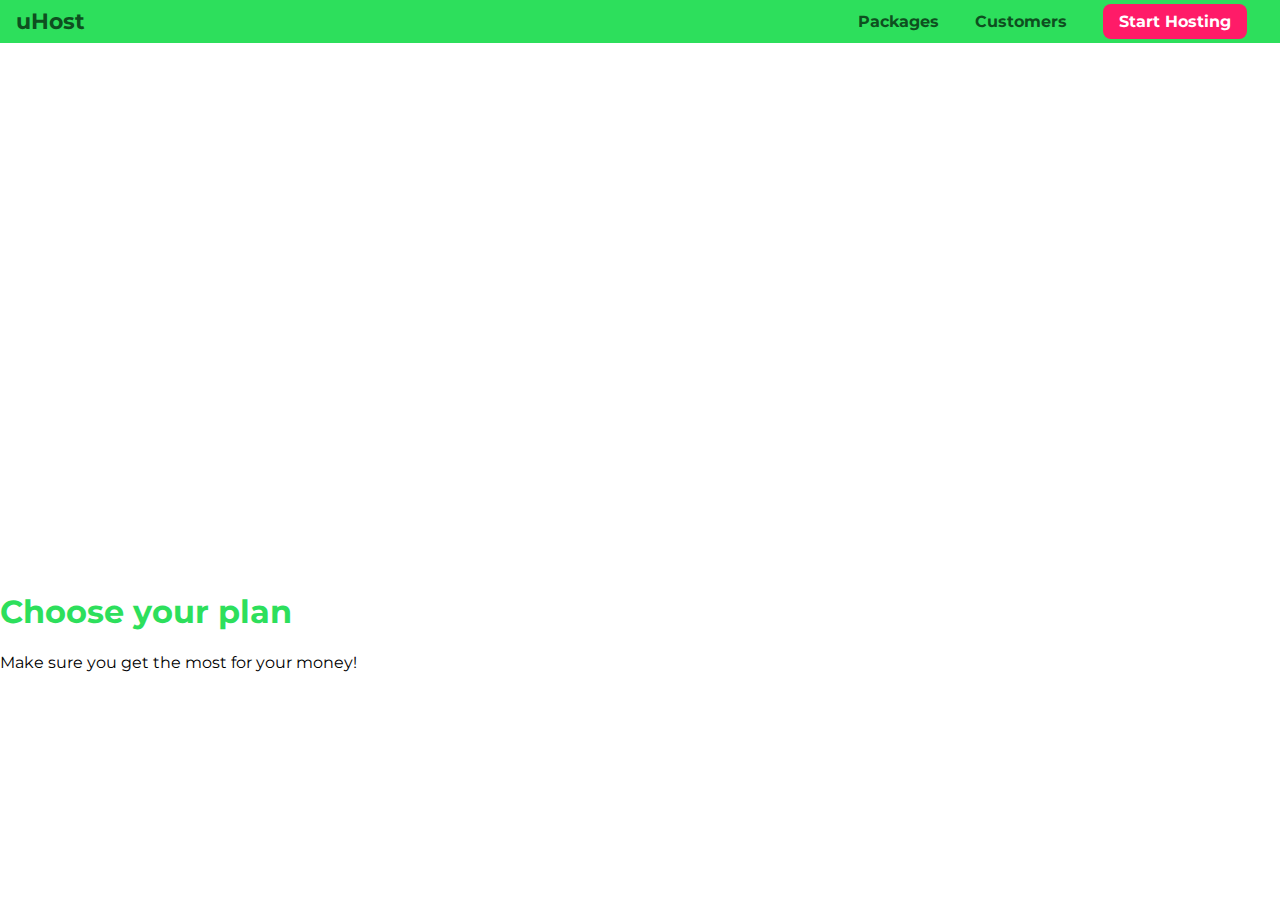
==== index.html @ 15052786 "Add additional nav styling" ====
<!DOCTYPE html>
<html lang="en">
  <head>
    <meta charset="UTF-8" />
    <meta http-equiv="X-UA-Compatible" content="ie=edge" />
    <title>uHost</title>
    <link rel="shortcut icon" href="favicon.png" />
    <link
      rel="stylesheet"
      href="https://fonts.googleapis.com/css?family=Anton"
    />
    <link
      rel="stylesheet"
      href="https://fonts.googleapis.com/css?family=Montserrat:400,700"
    />
    <link rel="stylesheet" href="main.css" />
  </head>
  
  <body>
    <header class="main-header">
      <div>
        <a class="main-header__brand" href="index.html">uHost</a>
      </div>
      <nav class="main-nav">
        <ul class="main-nav__items">
          <li class="main-nav__item">
            <a href="packages/index.html">Packages</a>
          </li>
          <li class="main-nav__item">
            <a href="customers/index.html">Customers</a>
          </li>
          <li class="main-nav__item main-nav__item--cta">
            <a href="start-hosting/index.html">Start Hosting</a>
          </li>
        </ul>
      </nav>
    </header>
    <main>
      <section id="product-overview">
        <h1>Get the freedom you deserve.</h1>
      </section>
      <section id="plans">
        <h1 class="section-title">Choose your plan</h1>
        <p>Make sure you get the most for your money!</p>
      </section>
    </main>
  </body>
</html>
---- main.css ----
* {
  box-sizing: border-box;
}

body {
  font-family: 'Montserrat', sans-serif;
  margin: 0;
  
}

#product-overview {
  background: url("freedom.jpg");
  height: 528px;
}

.section-title {
  color: #2ddf5c;
}

#product-overview h1 {
  color: white;
  font-family: 'Anton', sans-serif;
  margin: 0px;
}

.main-header {
  background-color: #2ddf5c;
  padding: 8px 16px;
}

.main-header > div {
  display: inline-block;
  vertical-align: middle;
}

.main-header__brand {
  color: #0e4f1f;
  text-decoration: none;
  font-weight: bold;
  font-size: 22px;
}

.main-nav {
  display: inline-block;
  text-align: right;
  width: calc(100% - 74px);
  vertical-align: middle;
}

.main-nav__items {
  margin: 0;
  padding: 0;
  list-style: none;
  color: #0e4f1f;
}

.main-nav__item {
  display: inline-block;
  margin: 0 16px;
}

.main-nav__item a {
  text-decoration: none;
  color: #0e4f1f;
  font-weight: bold;
  padding: 3px 0;
}

.main-nav__item a:hover,
.main-nav__item a:active {
  color: white;
  border-bottom: 5px solid white;
  
}

.main-nav__item--cta a {
  color: white;
  background: #ff1b68;
  padding: 8px 16px;
  border-radius: 8px;
}

.main-nav__item--cta a:hover,
.main-nav__item--cta a:active {
  color: #ff1b68;
  background: white;
  border: none;
}
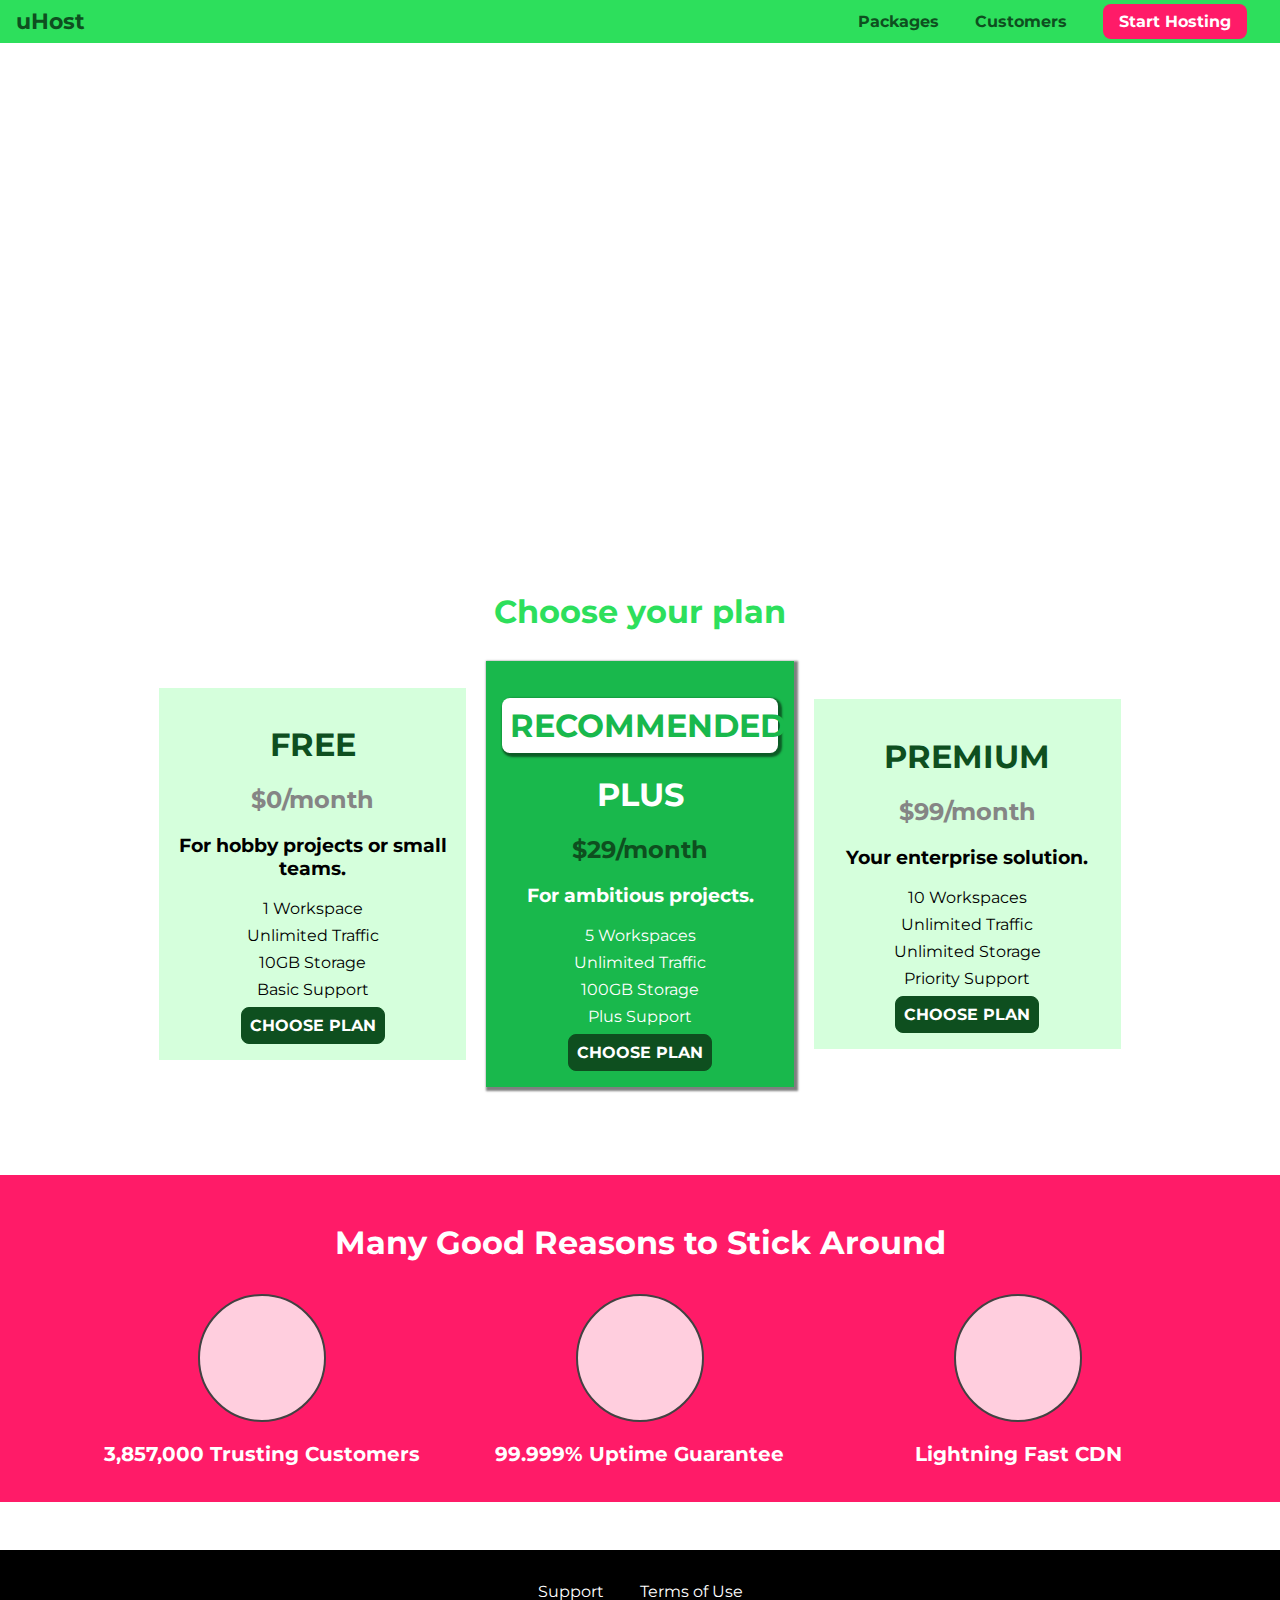
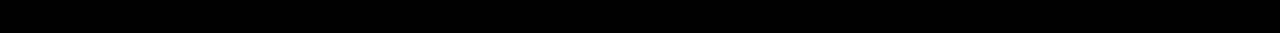
==== commit 5205c75f: "Practice basic css" ====
--- a/index.html
+++ b/index.html
@@ -13,9 +13,10 @@
       rel="stylesheet"
       href="https://fonts.googleapis.com/css?family=Montserrat:400,700"
     />
+    <link rel="stylesheet" href="shared.css" />
     <link rel="stylesheet" href="main.css" />
   </head>
-  
+
   <body>
     <header class="main-header">
       <div>
@@ -41,8 +42,87 @@
       </section>
       <section id="plans">
         <h1 class="section-title">Choose your plan</h1>
-        <p>Make sure you get the most for your money!</p>
+        <div class="plan__list">
+          <article class="plan">
+              <h1 class="plan__title">FREE</h1>
+              <h2 class="plan__price">$0/month</h2>
+              <h3>For hobby projects or small teams.</h3>
+              <ul class="plan__features">
+                  <li class="plan__feature">1 Workspace</li>
+                  <li class="plan__feature">Unlimited Traffic</li>
+                  <li class="plan__feature">10GB Storage</li>
+                  <li class="plan__feature">Basic Support</li>
+              </ul>
+              <div>
+                  <button class="button">CHOOSE PLAN</button>
+              </div>
+          </article>
+          <article class="plan plan--highlighted">
+              <h1 class="plan__annotation">RECOMMENDED</h1>
+              <h1 class="plan__title">PLUS</h1>
+              <h2 class="plan__price">$29/month</h2>
+              <h3>For ambitious projects.</h3>
+              <ul class="plan__features">
+                  <li class="plan__feature">5 Workspaces</li>
+                  <li class="plan__feature">Unlimited Traffic</li>
+                  <li class="plan__feature">100GB Storage</li>
+                  <li class="plan__feature">Plus Support</li>
+              </ul>
+              <div>
+                  <button class="button">CHOOSE PLAN</button>
+              </div>
+          </article>
+          <article class="plan">
+              <h1 class="plan__title">PREMIUM</h1>
+              <h2 class="plan__price">$99/month</h2>
+              <h3>Your enterprise solution.</h3>
+              <ul class="plan__features">
+                  <li class="plan__feature">10 Workspaces</li>
+                  <li class="plan__feature">Unlimited Traffic</li>
+                  <li class="plan__feature">Unlimited Storage</li>
+                  <li class="plan__feature">Priority Support</li>
+              </ul>
+              <div>
+                  <button class="button">CHOOSE PLAN</button>
+              </div>
+          </article>
+      </div>
       </section>
+      <section id="key-features">
+        <h1 class="section-title">Many Good Reasons to Stick Around</h1>
+        <ul class="key-feature__list">
+            <li class="key-feature">
+                <div class="key-feature__image">
+
+                </div>
+                <p class="key-feature__description">3,857,000 Trusting Customers</p>
+            </li>
+            <li class="key-feature">
+                <div class="key-feature__image">
+
+                </div>
+                <p class="key-feature__description">99.999% Uptime Guarantee</p>
+            </li>
+            <li class="key-feature">
+                <div class="key-feature__image">
+
+                </div>
+                <p class="key-feature__description">Lightning Fast CDN</p>
+            </li>
+        </ul>
+    </section>
     </main>
+    <footer class="main-footer">
+      <nav>
+          <ul class="main-footer__links">
+              <li class="main-footer__link">
+                  <a href="#">Support</a>
+              </li>
+              <li class="main-footer__link">
+                  <a href="#">Terms of Use</a>
+              </li>
+          </ul>
+      </nav>
+  </footer>
   </body>
 </html>
--- a/shared.css
+++ b/shared.css
@@ -0,0 +1,120 @@
+* {
+  box-sizing: border-box;
+}
+
+body {
+  font-family: 'Montserrat', sans-serif;
+  margin: 0;
+}
+
+.main-header {
+  background-color: #2ddf5c;
+  padding: 8px 16px;
+}
+
+.main-header > div {
+  display: inline-block;
+  vertical-align: middle;
+}
+
+.main-header__brand {
+  color: #0e4f1f;
+  text-decoration: none;
+  font-weight: bold;
+  font-size: 22px;
+}
+
+.main-nav {
+  display: inline-block;
+  text-align: right;
+  width: calc(100% - 74px);
+  vertical-align: middle;
+}
+
+.main-nav__items {
+  margin: 0;
+  padding: 0;
+  list-style: none;
+  color: #0e4f1f;
+}
+
+.main-nav__item {
+  display: inline-block;
+  margin: 0 16px;
+}
+
+.main-nav__item a {
+  text-decoration: none;
+  color: #0e4f1f;
+  font-weight: bold;
+  padding: 3px 0;
+}
+
+.main-nav__item a:hover,
+.main-nav__item a:active {
+  color: white;
+  border-bottom: 5px solid white;
+}
+
+.main-nav__item--cta a {
+  color: white;
+  background: #ff1b68;
+  padding: 8px 16px;
+  border-radius: 8px;
+}
+
+.main-nav__item--cta a:hover,
+.main-nav__item--cta a:active {
+  color: #ff1b68;
+  background: white;
+  border: none;
+}
+
+.main-footer {
+  background: black;
+  padding: 32px;
+  margin-top: 48px;
+}
+
+.main-footer__links {
+  list-style: none;
+  margin: 0;
+  padding: 0px;
+  text-align: center;
+}
+
+.main-footer__link {
+  display: inline-block;
+  margin: 0 16px;
+}
+
+.main-footer__link a {
+  color: white;
+  text-decoration: none;
+}
+
+.main-footer__link a:hover,
+.main-footer__link a:active {
+  color: #ccc;
+}
+
+.button {
+  background: #0e4f1f; 
+  color: white;
+  font: inherit;
+  border: 1.5px solid #0e4f1f;
+  padding: 8px;
+  border-radius: 8px;
+  font-weight: bold;
+  cursor: pointer;
+ }
+ 
+ .button:hover,
+ .button:active {
+   background: white;
+   color: #0e4f1f;
+ }
+ 
+ .button:focus {
+   outline: none;
+ }--- a/main.css
+++ b/main.css
@@ -1,20 +1,11 @@
-* {
-  box-sizing: border-box;
-}
-
-body {
-  font-family: 'Montserrat', sans-serif;
-  margin: 0;
-  
-}
-
 #product-overview {
-  background: url("freedom.jpg");
+  background: url('freedom.jpg');
   height: 528px;
 }
 
 .section-title {
   color: #2ddf5c;
+  text-align: center;
 }
 
 #product-overview h1 {
@@ -23,66 +14,100 @@
   margin: 0px;
 }
 
-.main-header {
-  background-color: #2ddf5c;
-  padding: 8px 16px;
+.plan__list {
+  width: 80%;
+  margin: auto;
+  text-align: center;
 }
 
-.main-header > div {
+.plan {
+  background: #d5ffdc;
+  text-align: center;
+  padding: 16px;
+  margin: 8px;
   display: inline-block;
+  width: 30%;
   vertical-align: middle;
 }
 
-.main-header__brand {
-  color: #0e4f1f;
-  text-decoration: none;
-  font-weight: bold;
-  font-size: 22px;
+.plan--highlighted {
+  background: #19b84c;
+  color: white;
+  box-shadow: 2px 2px 2px 2px rgba(0, 0, 0, 0.5);
+  
 }
 
-.main-nav {
-  display: inline-block;
-  text-align: right;
-  width: calc(100% - 74px);
-  vertical-align: middle;
+.plan__annotation {
+  background: white;
+  color: #19b84c;
+  padding: 8px;
+  box-shadow: 2px 2px 2px 2px rgba(0, 0, 0, 0.5);
+  border-radius: 8px;
 }
 
-.main-nav__items {
-  margin: 0;
-  padding: 0;
-  list-style: none;
+.plan__title {
   color: #0e4f1f;
 }
 
-.main-nav__item {
-  display: inline-block;
-  margin: 0 16px;
+.plan__price {
+  color: #858585;
 }
 
-.main-nav__item a {
-  text-decoration: none;
-  color: #0e4f1f;
-  font-weight: bold;
-  padding: 3px 0;
+.plan--highlighted .plan__title {
+  color: white;
 }
 
-.main-nav__item a:hover,
-.main-nav__item a:active {
-  color: white;
-  border-bottom: 5px solid white;
-  
+.plan--highlighted .plan__price {
+  color: #0e4f1f;
 }
 
-.main-nav__item--cta a {
-  color: white;
-  background: #ff1b68;
-  padding: 8px 16px;
-  border-radius: 8px;
+.plan__features {
+  list-style: none;
+  margin: 0;
+  padding: 0;
 }
 
-.main-nav__item--cta a:hover,
-.main-nav__item--cta a:active {
-  color: #ff1b68;
-  background: white;
-  border: none;
+.plan__feature {
+  margin: 8px 0;
+}
+
+#key-features {
+  background: #ff1b68;
+  margin-top: 80px;
+  padding: 16px;
+}
+
+#key-features .section-title {
+  color: white;
+  margin: 32px;
+}
+
+.key-feature__list {
+  list-style: none;
+  margin: 0;
+  padding: 0;
+  text-align: center;
+}
+
+.key-feature {
+  display: inline-block;
+  width: 30%;
+  vertical-align: top;
+}
+
+.key-feature__image {
+  background: #ffcede;
+  width: 128px;
+  height: 128px;
+  border: 2px solid #424242;
+  border-radius: 50%;
+  margin: auto;
+}
+
+.key-feature__description {
+  text-align: center;
+  font-weight: bold;
+  font-size: 20px;
+  color: white;
+
 }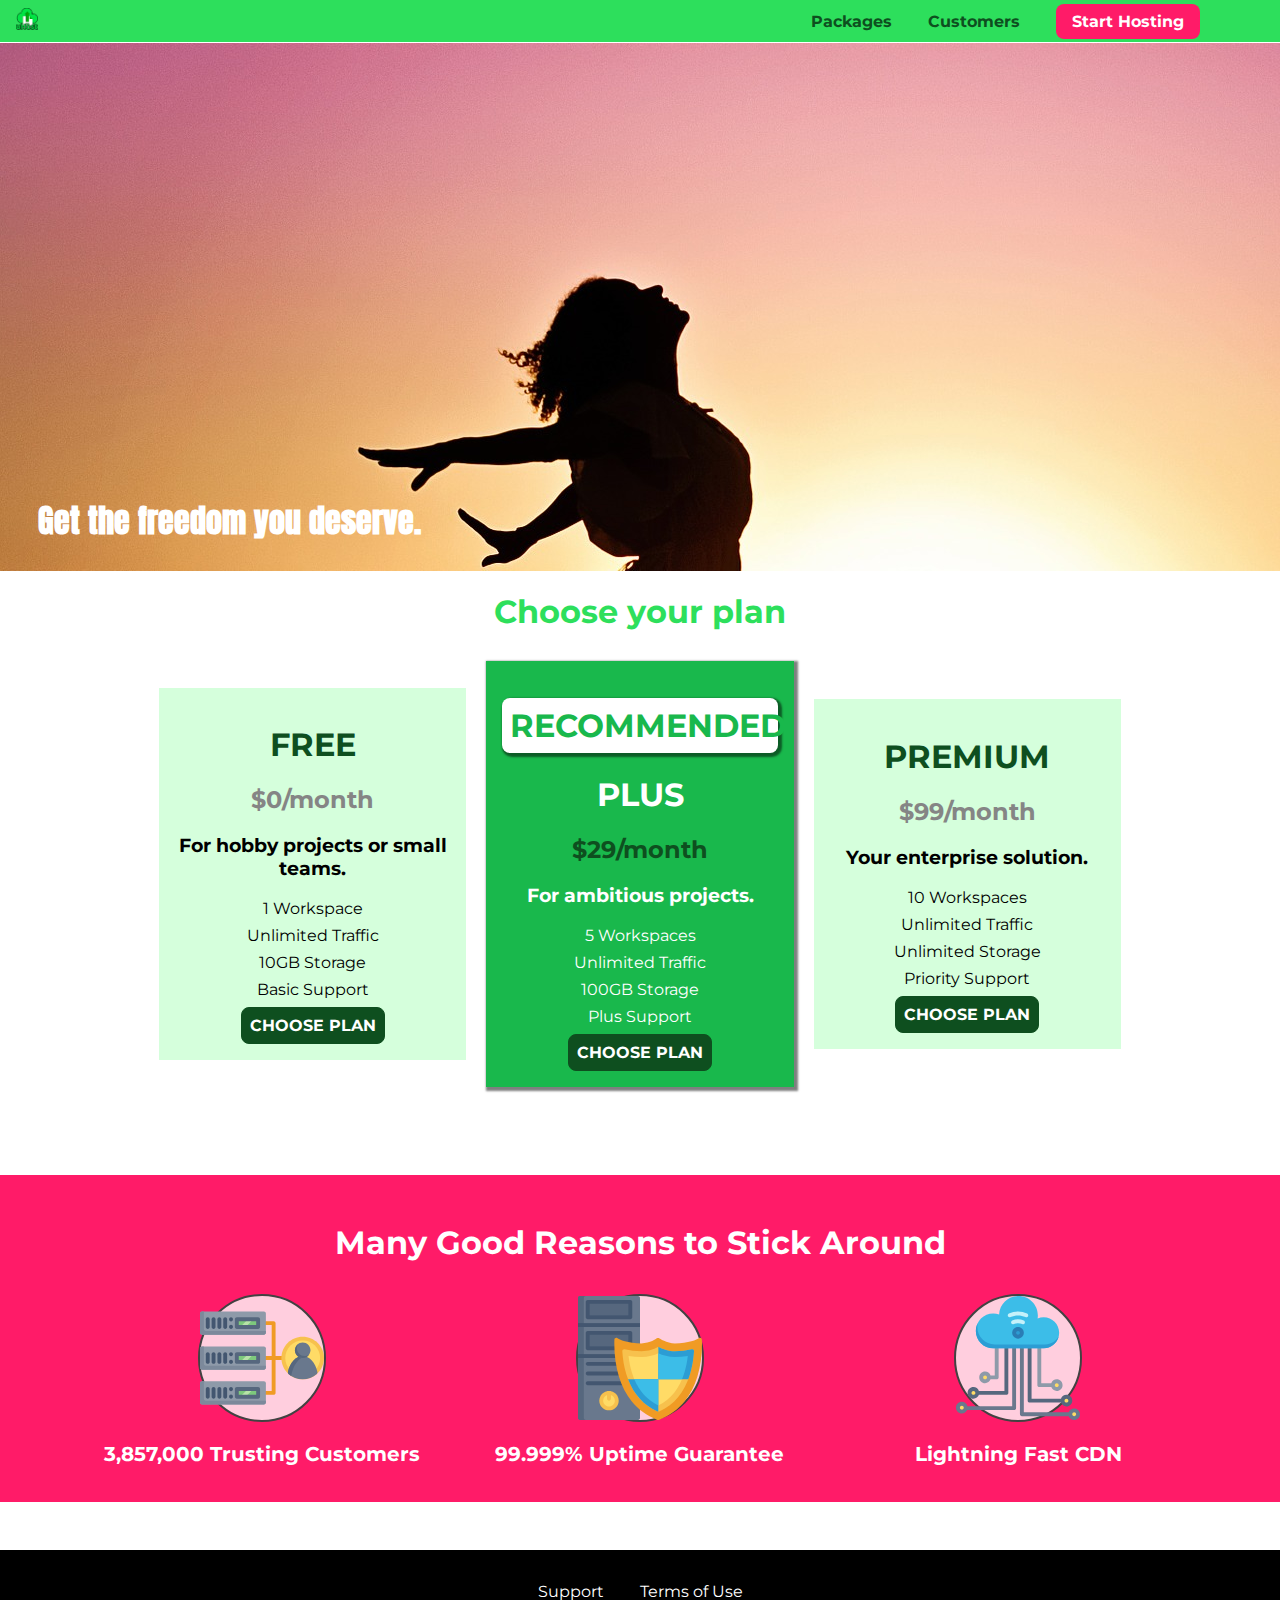
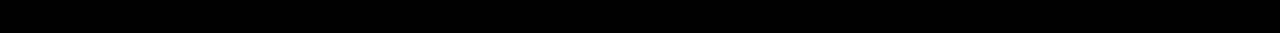
==== commit 354a04bc: "Add brand icon and SVGs" ====
--- a/index.html
+++ b/index.html
@@ -20,7 +20,12 @@
   <body>
     <header class="main-header">
       <div>
-        <a class="main-header__brand" href="index.html">uHost</a>
+        <a class="main-header__brand" href="index.html">
+          <img
+            src="images/uhost-icon.png"
+            alt="uHost - Your favorite hosting company"
+          />
+        </a>
       </div>
       <nav class="main-nav">
         <ul class="main-nav__items">
@@ -44,85 +49,459 @@
         <h1 class="section-title">Choose your plan</h1>
         <div class="plan__list">
           <article class="plan">
-              <h1 class="plan__title">FREE</h1>
-              <h2 class="plan__price">$0/month</h2>
-              <h3>For hobby projects or small teams.</h3>
-              <ul class="plan__features">
-                  <li class="plan__feature">1 Workspace</li>
-                  <li class="plan__feature">Unlimited Traffic</li>
-                  <li class="plan__feature">10GB Storage</li>
-                  <li class="plan__feature">Basic Support</li>
-              </ul>
-              <div>
-                  <button class="button">CHOOSE PLAN</button>
-              </div>
+            <h1 class="plan__title">FREE</h1>
+            <h2 class="plan__price">$0/month</h2>
+            <h3>For hobby projects or small teams.</h3>
+            <ul class="plan__features">
+              <li class="plan__feature">1 Workspace</li>
+              <li class="plan__feature">Unlimited Traffic</li>
+              <li class="plan__feature">10GB Storage</li>
+              <li class="plan__feature">Basic Support</li>
+            </ul>
+            <div>
+              <button class="button">CHOOSE PLAN</button>
+            </div>
           </article>
           <article class="plan plan--highlighted">
-              <h1 class="plan__annotation">RECOMMENDED</h1>
-              <h1 class="plan__title">PLUS</h1>
-              <h2 class="plan__price">$29/month</h2>
-              <h3>For ambitious projects.</h3>
-              <ul class="plan__features">
-                  <li class="plan__feature">5 Workspaces</li>
-                  <li class="plan__feature">Unlimited Traffic</li>
-                  <li class="plan__feature">100GB Storage</li>
-                  <li class="plan__feature">Plus Support</li>
-              </ul>
-              <div>
-                  <button class="button">CHOOSE PLAN</button>
-              </div>
+            <h1 class="plan__annotation">RECOMMENDED</h1>
+            <h1 class="plan__title">PLUS</h1>
+            <h2 class="plan__price">$29/month</h2>
+            <h3>For ambitious projects.</h3>
+            <ul class="plan__features">
+              <li class="plan__feature">5 Workspaces</li>
+              <li class="plan__feature">Unlimited Traffic</li>
+              <li class="plan__feature">100GB Storage</li>
+              <li class="plan__feature">Plus Support</li>
+            </ul>
+            <div>
+              <button class="button">CHOOSE PLAN</button>
+            </div>
           </article>
           <article class="plan">
-              <h1 class="plan__title">PREMIUM</h1>
-              <h2 class="plan__price">$99/month</h2>
-              <h3>Your enterprise solution.</h3>
-              <ul class="plan__features">
-                  <li class="plan__feature">10 Workspaces</li>
-                  <li class="plan__feature">Unlimited Traffic</li>
-                  <li class="plan__feature">Unlimited Storage</li>
-                  <li class="plan__feature">Priority Support</li>
-              </ul>
-              <div>
-                  <button class="button">CHOOSE PLAN</button>
-              </div>
+            <h1 class="plan__title">PREMIUM</h1>
+            <h2 class="plan__price">$99/month</h2>
+            <h3>Your enterprise solution.</h3>
+            <ul class="plan__features">
+              <li class="plan__feature">10 Workspaces</li>
+              <li class="plan__feature">Unlimited Traffic</li>
+              <li class="plan__feature">Unlimited Storage</li>
+              <li class="plan__feature">Priority Support</li>
+            </ul>
+            <div>
+              <button class="button">CHOOSE PLAN</button>
+            </div>
           </article>
-      </div>
+        </div>
       </section>
       <section id="key-features">
         <h1 class="section-title">Many Good Reasons to Stick Around</h1>
         <ul class="key-feature__list">
-            <li class="key-feature">
-                <div class="key-feature__image">
-
-                </div>
-                <p class="key-feature__description">3,857,000 Trusting Customers</p>
-            </li>
-            <li class="key-feature">
-                <div class="key-feature__image">
-
-                </div>
-                <p class="key-feature__description">99.999% Uptime Guarantee</p>
-            </li>
-            <li class="key-feature">
-                <div class="key-feature__image">
-
-                </div>
-                <p class="key-feature__description">Lightning Fast CDN</p>
-            </li>
+          <li class="key-feature">
+            <div class="key-feature__image">
+              <svg viewBox="0 0 512 512">
+                <path
+                  style="fill: #f09b24"
+                  d="M344,248h-32V112c0-4.418-3.582-8-8-8h-40c-4.418,0-8,3.582-8,8s3.582,8,8,8h32v128h-32  c-4.418,0-8,3.582-8,8s3.582,8,8,8h32v128h-32c-4.418,0-8,3.582-8,8s3.582,8,8,8h40c4.418,0,8-3.582,8-8V264h32c4.418,0,8-3.582,8-8  S348.418,248,344,248z"
+                />
+                <path
+                  style="fill: #8e9aa9"
+                  d="M264,64H8c-4.418,0-8,3.582-8,8v80c0,4.418,3.582,8,8,8h256c4.418,0,8-3.582,8-8V72  C272,67.582,268.418,64,264,64z"
+                />
+                <path
+                  style="fill: #7c899b"
+                  d="M24,144c-4.418,0-8-3.582-8-8V64H8c-4.418,0-8,3.582-8,8v80c0,4.418,3.582,8,8,8h256  c4.418,0,8-3.582,8-8v-8H24z"
+                />
+                <rect
+                  x="152"
+                  y="96"
+                  style="fill: #b8e3a8"
+                  width="88"
+                  height="32"
+                />
+                <g>
+                  <polygon
+                    style="fill: #7ec97d"
+                    points="152,96 152,128 166,128 198,96  "
+                  />
+                  <polygon
+                    style="fill: #7ec97d"
+                    points="220,96 188,128 240,128 240,96  "
+                  />
+                </g>
+                <path
+                  style="fill: #56677e"
+                  d="M240,136h-88c-4.418,0-8-3.582-8-8V96c0-4.418,3.582-8,8-8h88c4.418,0,8,3.582,8,8v32  C248,132.418,244.418,136,240,136z M160,120h72v-16h-72V120z"
+                />
+                <g>
+                  <path
+                    style="fill: #435670"
+                    d="M32,136c-4.418,0-8-3.582-8-8V96c0-4.418,3.582-8,8-8s8,3.582,8,8v32C40,132.418,36.418,136,32,136z   "
+                  />
+                  <path
+                    style="fill: #435670"
+                    d="M56,136c-4.418,0-8-3.582-8-8V96c0-4.418,3.582-8,8-8s8,3.582,8,8v32C64,132.418,60.418,136,56,136z   "
+                  />
+                  <path
+                    style="fill: #435670"
+                    d="M80,136c-4.418,0-8-3.582-8-8V96c0-4.418,3.582-8,8-8s8,3.582,8,8v32C88,132.418,84.418,136,80,136z   "
+                  />
+                  <path
+                    style="fill: #435670"
+                    d="M104,136c-4.418,0-8-3.582-8-8V96c0-4.418,3.582-8,8-8s8,3.582,8,8v32   C112,132.418,108.418,136,104,136z"
+                  />
+                  <path
+                    style="fill: #435670"
+                    d="M128,105c-4.418,0-8-3.582-8-8v-1c0-4.418,3.582-8,8-8s8,3.582,8,8v1   C136,101.418,132.418,105,128,105z"
+                  />
+                  <path
+                    style="fill: #435670"
+                    d="M128,136c-4.418,0-8-3.582-8-8v-1c0-4.418,3.582-8,8-8s8,3.582,8,8v1   C136,132.418,132.418,136,128,136z"
+                  />
+                </g>
+                <path
+                  style="fill: #8e9aa9"
+                  d="M264,208H8c-4.418,0-8,3.582-8,8v80c0,4.418,3.582,8,8,8h256c4.418,0,8-3.582,8-8v-80  C272,211.582,268.418,208,264,208z"
+                />
+                <path
+                  style="fill: #7c899b"
+                  d="M24,288c-4.418,0-8-3.582-8-8v-72H8c-4.418,0-8,3.582-8,8v80c0,4.418,3.582,8,8,8h256  c4.418,0,8-3.582,8-8v-8H24z"
+                />
+                <rect
+                  x="152"
+                  y="240"
+                  style="fill: #b8e3a8"
+                  width="88"
+                  height="32"
+                />
+                <g>
+                  <polygon
+                    style="fill: #7ec97d"
+                    points="152,240 152,272 166,272 198,240  "
+                  />
+                  <polygon
+                    style="fill: #7ec97d"
+                    points="220,240 188,272 240,272 240,240  "
+                  />
+                </g>
+                <path
+                  style="fill: #56677e"
+                  d="M240,280h-88c-4.418,0-8-3.582-8-8v-32c0-4.418,3.582-8,8-8h88c4.418,0,8,3.582,8,8v32  C248,276.418,244.418,280,240,280z M160,264h72v-16h-72V264z"
+                />
+                <g>
+                  <path
+                    style="fill: #435670"
+                    d="M32,280c-4.418,0-8-3.582-8-8v-32c0-4.418,3.582-8,8-8s8,3.582,8,8v32C40,276.418,36.418,280,32,280   z"
+                  />
+                  <path
+                    style="fill: #435670"
+                    d="M56,280c-4.418,0-8-3.582-8-8v-32c0-4.418,3.582-8,8-8s8,3.582,8,8v32C64,276.418,60.418,280,56,280   z"
+                  />
+                  <path
+                    style="fill: #435670"
+                    d="M80,280c-4.418,0-8-3.582-8-8v-32c0-4.418,3.582-8,8-8s8,3.582,8,8v32C88,276.418,84.418,280,80,280   z"
+                  />
+                  <path
+                    style="fill: #435670"
+                    d="M104,280c-4.418,0-8-3.582-8-8v-32c0-4.418,3.582-8,8-8s8,3.582,8,8v32   C112,276.418,108.418,280,104,280z"
+                  />
+                  <path
+                    style="fill: #435670"
+                    d="M128,249c-4.418,0-8-3.582-8-8v-1c0-4.418,3.582-8,8-8s8,3.582,8,8v1   C136,245.418,132.418,249,128,249z"
+                  />
+                  <path
+                    style="fill: #435670"
+                    d="M128,280c-4.418,0-8-3.582-8-8v-1c0-4.418,3.582-8,8-8s8,3.582,8,8v1   C136,276.418,132.418,280,128,280z"
+                  />
+                </g>
+                <path
+                  style="fill: #8e9aa9"
+                  d="M264,352H8c-4.418,0-8,3.582-8,8v80c0,4.418,3.582,8,8,8h256c4.418,0,8-3.582,8-8v-80  C272,355.582,268.418,352,264,352z"
+                />
+                <path
+                  style="fill: #7c899b"
+                  d="M24,432c-4.418,0-8-3.582-8-8v-72H8c-4.418,0-8,3.582-8,8v80c0,4.418,3.582,8,8,8h256  c4.418,0,8-3.582,8-8v-8H24z"
+                />
+                <rect
+                  x="152"
+                  y="384"
+                  style="fill: #b8e3a8"
+                  width="88"
+                  height="32"
+                />
+                <g>
+                  <polygon
+                    style="fill: #7ec97d"
+                    points="152,384 152,416 166,416 198,384  "
+                  />
+                  <polygon
+                    style="fill: #7ec97d"
+                    points="220,384 188,416 240,416 240,384  "
+                  />
+                </g>
+                <path
+                  style="fill: #56677e"
+                  d="M240,424h-88c-4.418,0-8-3.582-8-8v-32c0-4.418,3.582-8,8-8h88c4.418,0,8,3.582,8,8v32  C248,420.418,244.418,424,240,424z M160,408h72v-16h-72V408z"
+                />
+                <g>
+                  <path
+                    style="fill: #435670"
+                    d="M32,424c-4.418,0-8-3.582-8-8v-32c0-4.418,3.582-8,8-8s8,3.582,8,8v32C40,420.418,36.418,424,32,424   z"
+                  />
+                  <path
+                    style="fill: #435670"
+                    d="M56,424c-4.418,0-8-3.582-8-8v-32c0-4.418,3.582-8,8-8s8,3.582,8,8v32C64,420.418,60.418,424,56,424   z"
+                  />
+                  <path
+                    style="fill: #435670"
+                    d="M80,424c-4.418,0-8-3.582-8-8v-32c0-4.418,3.582-8,8-8s8,3.582,8,8v32C88,420.418,84.418,424,80,424   z"
+                  />
+                  <path
+                    style="fill: #435670"
+                    d="M104,424c-4.418,0-8-3.582-8-8v-32c0-4.418,3.582-8,8-8s8,3.582,8,8v32   C112,420.418,108.418,424,104,424z"
+                  />
+                  <path
+                    style="fill: #435670"
+                    d="M128,393c-4.418,0-8-3.582-8-8v-1c0-4.418,3.582-8,8-8s8,3.582,8,8v1   C136,389.418,132.418,393,128,393z"
+                  />
+                  <path
+                    style="fill: #435670"
+                    d="M128,424c-4.418,0-8-3.582-8-8v-1c0-4.418,3.582-8,8-8s8,3.582,8,8v1   C136,420.418,132.418,424,128,424z"
+                  />
+                </g>
+                <path
+                  style="fill: #f7c14d"
+                  d="M424,168c-48.523,0-88,39.477-88,88s39.477,88,88,88s88-39.477,88-88S472.523,168,424,168z"
+                />
+                <path
+                  style="fill: #ffdb66"
+                  d="M424,184c-39.701,0-72,32.299-72,72s32.299,72,72,72s72-32.299,72-72S463.701,184,424,184z"
+                />
+                <path
+                  style="fill: #69788d"
+                  d="M484.893,314.16C476.393,274.588,451.922,248,424,248s-52.393,26.588-60.893,66.16  c-0.605,2.82,0.354,5.749,2.511,7.664C381.731,336.124,402.465,344,424,344s42.269-7.876,58.381-22.176  C484.539,319.909,485.498,316.98,484.893,314.16z"
+                />
+                <path
+                  style="fill: #56677e"
+                  d="M434.053,249.171C430.768,248.403,427.411,248,424,248c-27.922,0-52.393,26.588-60.893,66.16  c-0.605,2.82,0.354,5.749,2.511,7.664c3.383,3.002,6.979,5.703,10.734,8.125C384.904,286.243,407.373,255.378,434.053,249.171z"
+                />
+                <path
+                  style="fill: #69788d"
+                  d="M424,192c-17.645,0-32,14.355-32,32s14.355,32,32,32s32-14.355,32-32S441.645,192,424,192z"
+                />
+                <path
+                  style="fill: #56677e"
+                  d="M432,248c-17.645,0-32-14.355-32-32c0-6.783,2.128-13.076,5.742-18.258  C397.444,203.53,392,213.138,392,224c0,17.645,14.355,32,32,32c10.862,0,20.471-5.444,26.258-13.742  C445.076,245.872,438.783,248,432,248z"
+                />
+              </svg>
+            </div>
+            <p class="key-feature__description">3,857,000 Trusting Customers</p>
+          </li>
+          <li class="key-feature">
+            <div class="key-feature__image">
+              <svg viewBox="0 0 512 512">
+                <path
+                  style="fill: #69788d"
+                  d="M248,0H8C3.582,0,0,3.582,0,8v496c0,4.418,3.582,8,8,8h240c4.418,0,8-3.582,8-8V8  C256,3.582,252.418,0,248,0z"
+                />
+                <path
+                  style="fill: #56677e"
+                  d="M24,504V8c0-4.418,3.582-8,8-8H8C3.582,0,0,3.582,0,8v496c0,4.418,3.582,8,8,8h24  C27.582,512,24,508.418,24,504z"
+                />
+                <g>
+                  <rect
+                    x="0"
+                    y="112"
+                    style="fill: #435670"
+                    width="256"
+                    height="16"
+                  />
+                  <rect
+                    x="0"
+                    y="240"
+                    style="fill: #435670"
+                    width="256"
+                    height="16"
+                  />
+                </g>
+                <path
+                  style="fill: #f7c14d"
+                  d="M128,392c-22.056,0-40,17.944-40,40s17.944,40,40,40s40-17.944,40-40S150.056,392,128,392z"
+                />
+                <path
+                  style="fill: #ffdb66"
+                  d="M128,408c-13.233,0-24,10.767-24,24s10.767,24,24,24s24-10.767,24-24S141.233,408,128,408z"
+                />
+                <path
+                  style="fill: #f7c14d"
+                  d="M128,392c-2.739,0-5.414,0.278-8,0.805V424c0,4.418,3.582,8,8,8c4.418,0,8-3.582,8-8v-31.195  C133.414,392.278,130.739,392,128,392z"
+                />
+                <g>
+                  <path
+                    style="fill: #435670"
+                    d="M216,288H40c-4.418,0-8-3.582-8-8s3.582-8,8-8h176c4.418,0,8,3.582,8,8S220.418,288,216,288z"
+                  />
+                  <path
+                    style="fill: #435670"
+                    d="M216,328H40c-4.418,0-8-3.582-8-8s3.582-8,8-8h176c4.418,0,8,3.582,8,8S220.418,328,216,328z"
+                  />
+                  <path
+                    style="fill: #435670"
+                    d="M216,368H40c-4.418,0-8-3.582-8-8s3.582-8,8-8h176c4.418,0,8,3.582,8,8S220.418,368,216,368z"
+                  />
+                  <path
+                    style="fill: #435670"
+                    d="M216,16H40c-4.418,0-8,3.582-8,8v64c0,4.418,3.582,8,8,8h176c4.418,0,8-3.582,8-8V24   C224,19.582,220.418,16,216,16z"
+                  />
+                </g>
+                <rect
+                  x="48"
+                  y="32"
+                  style="fill: #56677e"
+                  width="160"
+                  height="48"
+                />
+                <path
+                  style="fill: #435670"
+                  d="M216,144H40c-4.418,0-8,3.582-8,8v64c0,4.418,3.582,8,8,8h176c4.418,0,8-3.582,8-8v-64  C224,147.582,220.418,144,216,144z"
+                />
+                <rect
+                  x="48"
+                  y="160"
+                  style="fill: #56677e"
+                  width="160"
+                  height="48"
+                />
+                <path
+                  style="fill: #f09b24"
+                  d="M511.747,180.237c-0.194-6.537-8.107-10.107-13.135-5.894c-5.6,4.693-42.904,21.282-98.514,21.282  c-33.45,0-64.625-20.999-64.929-21.206c-2.9-1.991-6.764-1.85-9.512,0.346c-2.677,2.135-27.201,20.86-63.793,20.86  c-55.607,0-92.914-16.589-98.515-21.282c-5.028-4.211-12.941-0.645-13.135,5.894c-1.634,54.834,4.655,105.941,18.693,151.903  c12.096,39.604,29.759,74.047,52.497,102.373c27.538,34.304,62.743,59.882,104.66,76.045c3.069,1.918,6.757,1.921,9.83,0  c41.917-16.163,77.122-41.741,104.66-76.045c22.738-28.326,40.401-62.77,52.497-102.373  C507.092,286.179,513.381,235.071,511.747,180.237z"
+                />
+                <path
+                  style="fill: #f7c14d"
+                  d="M476.21,221.226c-1.953-1.631-4.568-2.235-7.036-1.628c-21.686,5.327-44.926,8.028-69.075,8.028  c-25.926,0-49.633-8.975-64.955-16.504c-2.307-1.134-5.016-1.091-7.284,0.116c-14.059,7.477-36.919,16.388-65.994,16.388  c-24.153,0-47.394-2.701-69.075-8.028c-5.155-1.268-10.221,2.966-9.894,8.261c2.077,33.693,7.668,65.635,16.616,94.935  c22.774,74.565,66.139,126.334,128.888,153.868c2.032,0.891,4.397,0.891,6.43,0c61.777-27.107,104.716-78.876,127.62-153.868  c8.948-29.3,14.539-61.241,16.616-94.935C479.224,225.319,478.163,222.856,476.21,221.226z"
+                />
+                <path
+                  style="fill: #ffdb66"
+                  d="M331.609,451.727c-52.604-25.289-89.304-70.987-109.144-135.944  c-6.532-21.39-11.162-44.336-13.82-68.447c17.133,2.852,34.952,4.291,53.22,4.291c29.394,0,53.376-7.793,69.978-15.561  c17.44,7.736,41.656,15.561,68.256,15.561c18.267,0,36.085-1.439,53.219-4.291c-2.659,24.112-7.288,47.06-13.82,68.448  C419.545,381.108,383.27,426.805,331.609,451.727z"
+                />
+                <g>
+                  <path
+                    style="fill: #2c9dd4"
+                    d="M479.066,227.858c0.157-2.539-0.903-5.002-2.856-6.633s-4.568-2.235-7.036-1.628   c-21.686,5.327-44.926,8.028-69.075,8.028c-25.926,0-49.633-8.975-64.955-16.504c-1.057-0.52-2.2-0.78-3.345-0.806l-0.072,133.351   h123.601c2.556-6.746,4.933-13.702,7.123-20.874C471.398,293.493,476.989,261.552,479.066,227.858z"
+                  />
+                  <path
+                    style="fill: #2c9dd4"
+                    d="M206.658,343.667c24.153,63.42,65.028,108.108,121.743,132.995c1.031,0.452,2.147,0.673,3.263,0.666   l0.063-133.661H206.658z"
+                  />
+                </g>
+                <g>
+                  <path
+                    style="fill: #3cbde8"
+                    d="M439.497,315.783c6.532-21.389,11.161-44.336,13.82-68.448c-17.134,2.852-34.952,4.291-53.219,4.291   c-26.6,0-50.815-7.824-68.256-15.561l-0.116,107.601h97.758C433.179,334.807,436.524,325.518,439.497,315.783z"
+                  />
+                  <path
+                    style="fill: #3cbde8"
+                    d="M232.523,343.667c21.144,50.298,54.363,86.56,99.087,108.06l0.117-108.06H232.523z"
+                  />
+                </g>
+              </svg>
+            </div>
+            <p class="key-feature__description">99.999% Uptime Guarantee</p>
+          </li>
+          <li class="key-feature">
+            <div class="key-feature__image">
+              <svg viewBox="0 0 512 512">
+                <path
+                  style="fill: #8e9aa9"
+                  d="M168,200c-4.418,0-8,3.582-8,8v120h-17.376c-3.302-9.311-12.194-16-22.624-16  c-13.234,0-24,10.767-24,24s10.766,24,24,24c10.429,0,19.321-6.689,22.624-16H168c4.418,0,8-3.582,8-8V208  C176,203.582,172.418,200,168,200z"
+                />
+                <path
+                  style="fill: #ffdb66"
+                  d="M120,328c-4.411,0-8,3.589-8,8s3.589,8,8,8s8-3.589,8-8S124.411,328,120,328z"
+                />
+                <path
+                  style="fill: #56677e"
+                  d="M208,200c-4.418,0-8,3.582-8,8v184H94.624C91.322,382.689,82.43,376,72,376  c-13.234,0-24,10.767-24,24s10.766,24,24,24c10.429,0,19.321-6.689,22.624-16H208c4.418,0,8-3.582,8-8V208  C216,203.582,212.418,200,208,200z"
+                />
+                <path
+                  style="fill: #ffdb66"
+                  d="M72,392c-4.411,0-8,3.589-8,8s3.589,8,8,8s8-3.589,8-8S76.411,392,72,392z"
+                />
+                <path
+                  style="fill: #69788d"
+                  d="M240,208c-4.418,0-8,3.582-8,8v239H47.24c-2.671-10.34-12.078-18-23.24-18c-13.234,0-24,10.767-24,24  s10.766,24,24,24c9.666,0,18.009-5.747,21.809-14H240c4.418,0,8-3.582,8-8V216C248,211.582,244.418,208,240,208z"
+                />
+                <path
+                  style="fill: #ffdb66"
+                  d="M24,453c-4.411,0-8,3.589-8,8s3.589,8,8,8s8-3.589,8-8S28.411,453,24,453z"
+                />
+                <path
+                  style="fill: #69788d"
+                  d="M488,464c-10.429,0-19.321,6.689-22.624,16H280V208c0-4.418-3.582-8-8-8s-8,3.582-8,8v280  c0,4.418,3.582,8,8,8h193.376c3.302,9.311,12.194,16,22.624,16c13.234,0,24-10.767,24-24S501.234,464,488,464z"
+                />
+                <path
+                  style="fill: #ffdb66"
+                  d="M488,480c-4.411,0-8,3.589-8,8s3.589,8,8,8s8-3.589,8-8S492.411,480,488,480z"
+                />
+                <path
+                  style="fill: #56677e"
+                  d="M456,408c-10.429,0-19.321,6.689-22.624,16H312V208c0-4.418-3.582-8-8-8s-8,3.582-8,8v224  c0,4.418,3.582,8,8,8h129.376c3.302,9.311,12.194,16,22.624,16c13.234,0,24-10.767,24-24S469.234,408,456,408z"
+                />
+                <path
+                  style="fill: #ffdb66"
+                  d="M456,424c-4.411,0-8,3.589-8,8s3.589,8,8,8s8-3.589,8-8S460.411,424,456,424z"
+                />
+                <path
+                  style="fill: #8e9aa9"
+                  d="M416,344c-10.429,0-19.321,6.689-22.624,16H352V208c0-4.418-3.582-8-8-8s-8,3.582-8,8v160  c0,4.418,3.582,8,8,8h49.376c3.302,9.311,12.194,16,22.624,16c13.234,0,24-10.767,24-24S429.234,344,416,344z"
+                />
+                <path
+                  style="fill: #ffdb66"
+                  d="M416,360c-4.411,0-8,3.589-8,8s3.589,8,8,8s8-3.589,8-8S420.411,360,416,360z"
+                />
+                <path
+                  style="fill: #3cbde8"
+                  d="M362,88c-8.741,0-17.231,1.751-25.06,5.085C337.646,88.797,338,84.43,338,80  c0-44.112-35.888-80-80-80c-42.823,0-77.895,33.816-79.909,76.149C170.393,73.415,162.244,72,154,72c-39.701,0-72,32.299-72,72  s32.299,72,72,72h208c35.29,0,64-28.71,64-64S397.29,88,362,88z"
+                />
+                <path
+                  style="fill: #2c9dd4"
+                  d="M368,200H160c-39.701,0-72-32.299-72-72c0-5.863,0.721-11.559,2.05-17.019  C84.918,120.88,82,132.102,82,144c0,39.701,32.299,72,72,72h208c30.389,0,55.88-21.296,62.379-49.743  C413.565,186.327,392.352,200,368,200z"
+                />
+                <path
+                  style="fill: #2a7db5"
+                  d="M256,128c-13.234,0-24,10.767-24,24s10.766,24,24,24c13.233,0,24-10.767,24-24S269.233,128,256,128z"
+                />
+                <path
+                  style="fill: #2c9dd4"
+                  d="M256,144c-4.411,0-8,3.589-8,8s3.589,8,8,8c4.411,0,8-3.589,8-8S260.411,144,256,144z"
+                />
+                <g>
+                  <path
+                    style="fill: #c5f1fa"
+                    d="M221.755,87.695c-2.994,0-5.864-1.688-7.233-4.572c-1.894-3.991-0.194-8.763,3.798-10.657   C230.157,66.849,242.834,64,256,64c13.166,0,25.844,2.849,37.68,8.466c3.992,1.895,5.692,6.666,3.798,10.657   s-6.666,5.692-10.657,3.798C277.144,82.328,266.774,80,256,80c-10.774,0-21.144,2.328-30.821,6.921   C224.072,87.446,222.904,87.695,221.755,87.695z"
+                  />
+                  <path
+                    style="fill: #c5f1fa"
+                    d="M276.545,116.618c-1.148,0-2.316-0.249-3.424-0.774C267.745,113.293,261.985,112,256,112   c-5.985,0-11.745,1.293-17.121,3.844c-3.991,1.895-8.763,0.192-10.657-3.798c-1.894-3.992-0.193-8.764,3.798-10.657   C239.557,97.813,247.625,96,256,96c8.376,0,16.444,1.813,23.98,5.389c3.991,1.894,5.692,6.665,3.798,10.657   C282.41,114.93,279.539,116.618,276.545,116.618z"
+                  />
+                </g>
+              </svg>
+            </div>
+            <p class="key-feature__description">Lightning Fast CDN</p>
+          </li>
         </ul>
-    </section>
+      </section>
     </main>
     <footer class="main-footer">
       <nav>
-          <ul class="main-footer__links">
-              <li class="main-footer__link">
-                  <a href="#">Support</a>
-              </li>
-              <li class="main-footer__link">
-                  <a href="#">Terms of Use</a>
-              </li>
-          </ul>
+        <ul class="main-footer__links">
+          <li class="main-footer__link">
+            <a href="#">Support</a>
+          </li>
+          <li class="main-footer__link">
+            <a href="#">Terms of Use</a>
+          </li>
+        </ul>
       </nav>
-  </footer>
+    </footer>
   </body>
 </html>
--- a/shared.css
+++ b/shared.css
@@ -10,6 +10,11 @@
 .main-header {
   background-color: #2ddf5c;
   padding: 8px 16px;
+  position: fixed;
+  width: 100%;
+  top: 0;
+  left: 0;
+  z-index: 1;
 }
 
 .main-header > div {
@@ -22,6 +27,12 @@
   text-decoration: none;
   font-weight: bold;
   font-size: 22px;
+  height: 22px;
+  display: inline-block;
+}
+
+.main-header__brand img {
+  height: 100%;
 }
 
 .main-nav {
--- a/main.css
+++ b/main.css
@@ -1,6 +1,8 @@
 #product-overview {
-  background: url('freedom.jpg');
+  background: url('images/freedom.jpg');
   height: 528px;
+  margin-top: 43px;
+  position: relative;
 }
 
 .section-title {
@@ -12,6 +14,9 @@
   color: white;
   font-family: 'Anton', sans-serif;
   margin: 0px;
+  position: absolute;
+  bottom: 5%;
+  left: 3%;
 }
 
 .plan__list {
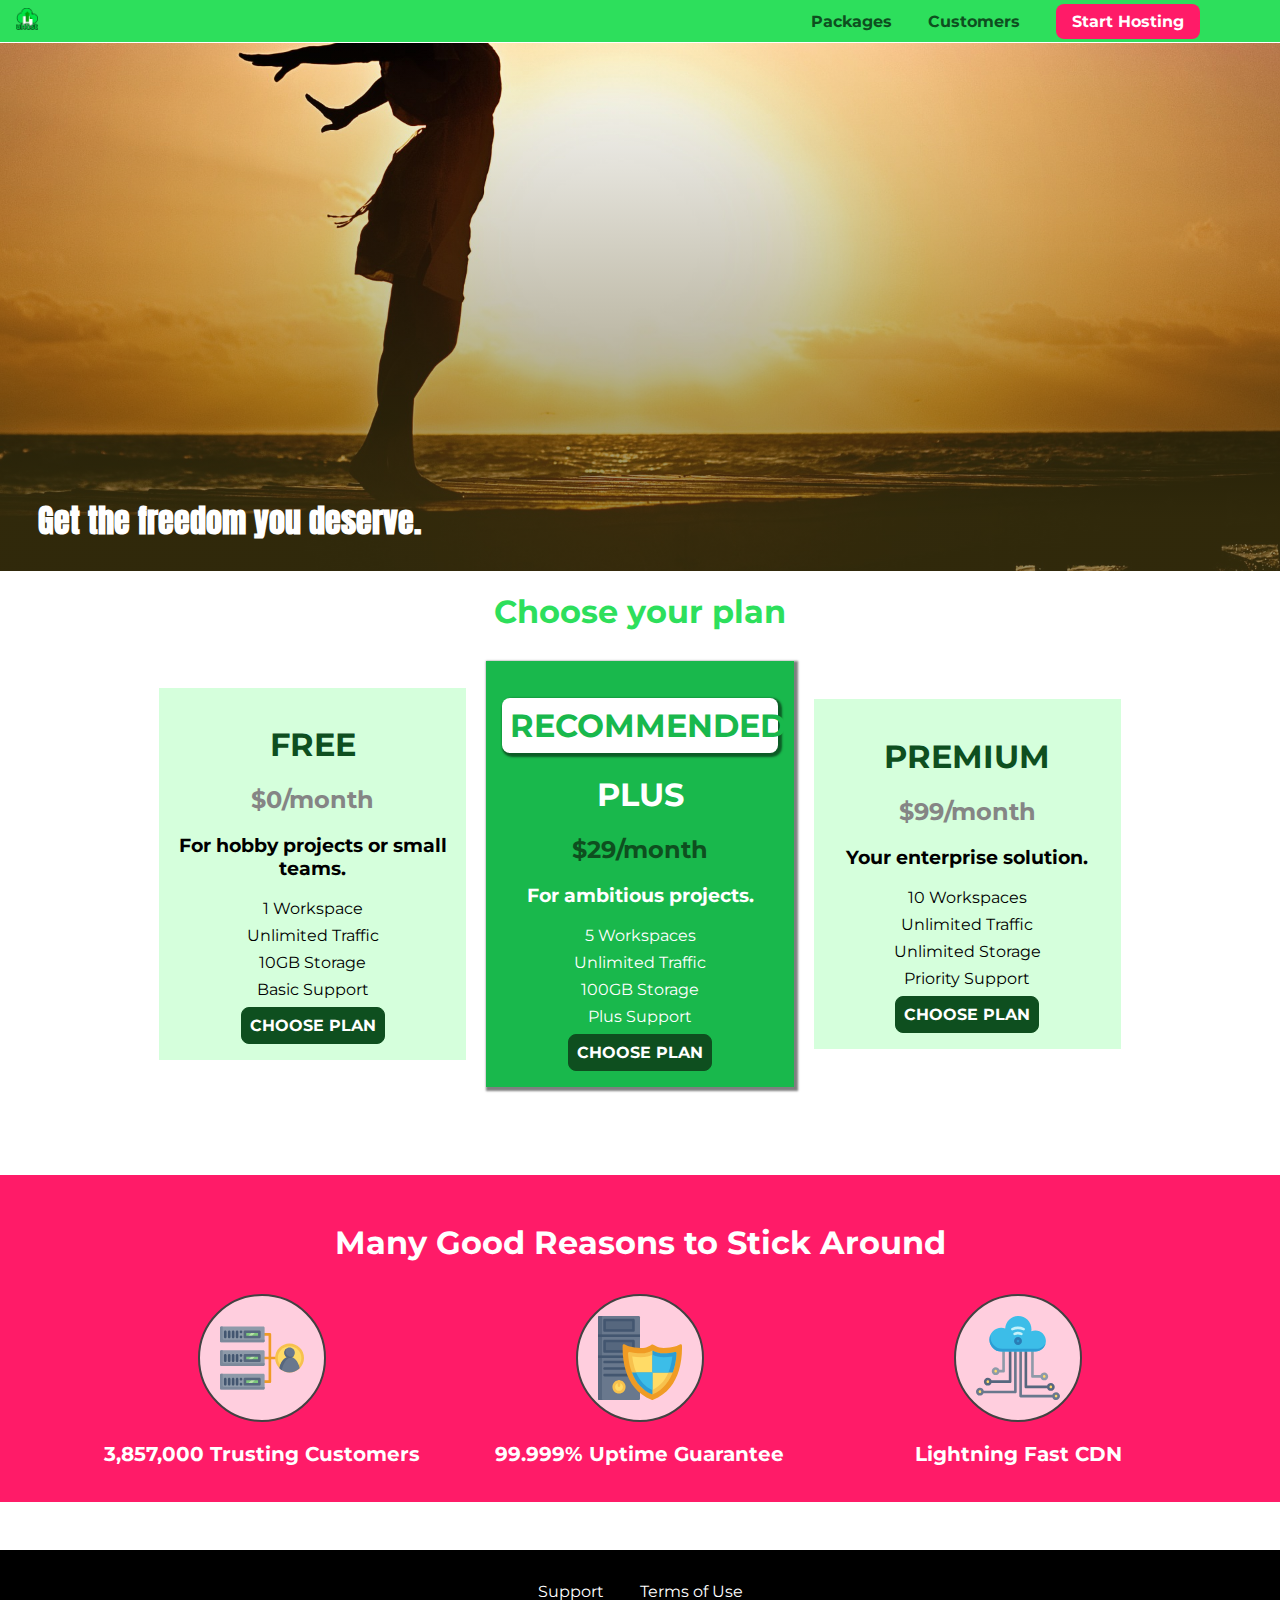
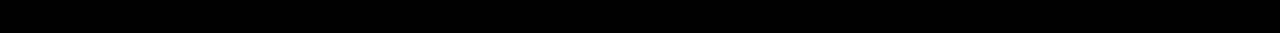
==== commit ebc07140: "Add a backdrop to be used later" ====
--- a/index.html
+++ b/index.html
@@ -18,6 +18,7 @@
   </head>
 
   <body>
+    <div class="backdrop"></div>
     <header class="main-header">
       <div>
         <a class="main-header__brand" href="index.html">
--- a/shared.css
+++ b/shared.css
@@ -5,6 +5,17 @@
 body {
   font-family: 'Montserrat', sans-serif;
   margin: 0;
+}
+
+.backdrop {
+  position: fixed;
+  display: none;
+  top: 0;
+  left: 0;
+  z-index: 100;
+  width: 100%;
+  height: 100%;
+  background: rgba(0, 0, 0, 0.5);
 }
 
 .main-header {
--- a/main.css
+++ b/main.css
@@ -1,7 +1,16 @@
 #product-overview {
-  background: url('images/freedom.jpg');
+  background: linear-gradient(to top, rgba(80, 68, 18, 0.6) 10%, transparent),
+    url('images/freedom.jpg') left 10% bottom 20%/cover no-repeat border-box,
+    #ff1b68;
+  /* background-image: url("images/freedom.jpg");
+  background-size: cover;
+  background-position: left 10% bottom 20%; */
+  /* background-repeat: no-repeat;
+  background-origin: border-box;
+  background-clip: border-box; */
   height: 528px;
   margin-top: 43px;
+  width: 100%;
   position: relative;
 }
 
@@ -39,7 +48,6 @@
   background: #19b84c;
   color: white;
   box-shadow: 2px 2px 2px 2px rgba(0, 0, 0, 0.5);
-  
 }
 
 .plan__annotation {
@@ -107,6 +115,7 @@
   border: 2px solid #424242;
   border-radius: 50%;
   margin: auto;
+  padding: 20px;
 }
 
 .key-feature__description {
@@ -114,5 +123,4 @@
   font-weight: bold;
   font-size: 20px;
   color: white;
-
-}+}
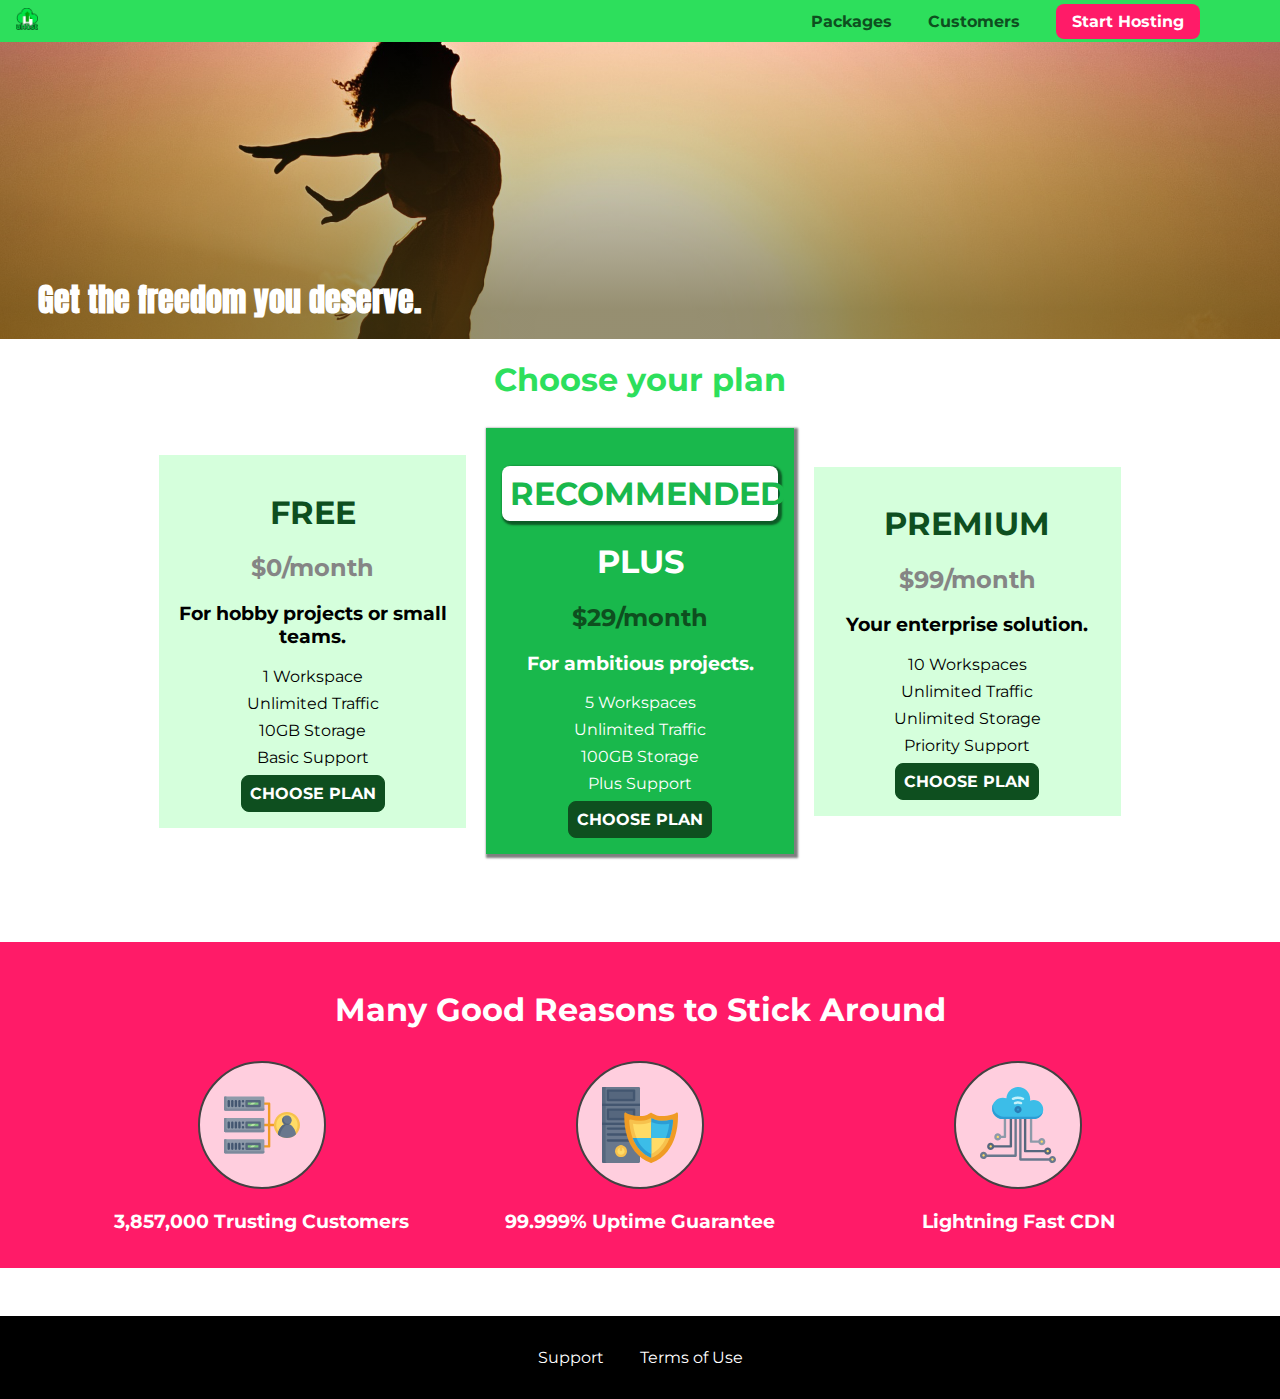
==== commit 111a6535: "Add modal to the main page" ====
--- a/index.html
+++ b/index.html
@@ -19,6 +19,13 @@
 
   <body>
     <div class="backdrop"></div>
+    <div class="modal">
+      <h1 class="modal__title">Do you want to continue?</h1>
+      <div class="modal__actions">
+        <a href="start-hosting/index.html" class="modal__action">Yes!</a>
+        <button class="modal__action modal__action--negative" type="button">No!</button>
+      </div>
+    </div>
     <header class="main-header">
       <div>
         <a class="main-header__brand" href="index.html">
@@ -504,5 +511,6 @@
         </ul>
       </nav>
     </footer>
+    <script src="shared.js"></script>
   </body>
 </html>
--- a/shared.css
+++ b/shared.css
@@ -13,14 +13,14 @@
   top: 0;
   left: 0;
   z-index: 100;
-  width: 100%;
-  height: 100%;
+  width: 100vw;
+  height: 100vh;
   background: rgba(0, 0, 0, 0.5);
 }
 
 .main-header {
   background-color: #2ddf5c;
-  padding: 8px 16px;
+  padding: 0.5rem 1rem;
   position: fixed;
   width: 100%;
   top: 0;
@@ -37,8 +37,8 @@
   color: #0e4f1f;
   text-decoration: none;
   font-weight: bold;
-  font-size: 22px;
-  height: 22px;
+  font-size: 1.4rem;
+  height: 1.4rem;
   display: inline-block;
 }
 
@@ -62,14 +62,14 @@
 
 .main-nav__item {
   display: inline-block;
-  margin: 0 16px;
+  margin: 0 1rem;
 }
 
 .main-nav__item a {
   text-decoration: none;
   color: #0e4f1f;
   font-weight: bold;
-  padding: 3px 0;
+  padding: 0.2rem 0;
 }
 
 .main-nav__item a:hover,
@@ -81,7 +81,7 @@
 .main-nav__item--cta a {
   color: white;
   background: #ff1b68;
-  padding: 8px 16px;
+  padding: 0.5rem 1rem;
   border-radius: 8px;
 }
 
@@ -94,20 +94,20 @@
 
 .main-footer {
   background: black;
-  padding: 32px;
-  margin-top: 48px;
+  padding: 2rem;
+  margin-top: 3rem;
 }
 
 .main-footer__links {
   list-style: none;
   margin: 0;
-  padding: 0px;
+  padding: 0;
   text-align: center;
 }
 
 .main-footer__link {
   display: inline-block;
-  margin: 0 16px;
+  margin: 0 1rem;
 }
 
 .main-footer__link a {
@@ -121,22 +121,22 @@
 }
 
 .button {
-  background: #0e4f1f; 
+  background: #0e4f1f;
   color: white;
   font: inherit;
   border: 1.5px solid #0e4f1f;
-  padding: 8px;
   border-radius: 8px;
+  padding: 0.5rem;
   font-weight: bold;
   cursor: pointer;
- }
- 
- .button:hover,
- .button:active {
-   background: white;
-   color: #0e4f1f;
- }
- 
- .button:focus {
-   outline: none;
- }+}
+
+.button:hover,
+.button:active {
+  background: white;
+  color: #0e4f1f;
+}
+
+.button:focus {
+  outline: none;
+}
--- a/main.css
+++ b/main.css
@@ -1,6 +1,6 @@
 #product-overview {
   background: linear-gradient(to top, rgba(80, 68, 18, 0.6) 10%, transparent),
-    url('images/freedom.jpg') left 10% bottom 20%/cover no-repeat border-box,
+    url('images/freedom.jpg') left 10% bottom 70% / cover no-repeat border-box,
     #ff1b68;
   /* background-image: url("images/freedom.jpg");
   background-size: cover;
@@ -8,9 +8,9 @@
   /* background-repeat: no-repeat;
   background-origin: border-box;
   background-clip: border-box; */
-  height: 528px;
-  margin-top: 43px;
+  height: 33vh;
   width: 100%;
+  margin-top: 2.6rem;
   position: relative;
 }
 
@@ -22,7 +22,7 @@
 #product-overview h1 {
   color: white;
   font-family: 'Anton', sans-serif;
-  margin: 0px;
+  margin: 0;
   position: absolute;
   bottom: 5%;
   left: 3%;
@@ -37,8 +37,8 @@
 .plan {
   background: #d5ffdc;
   text-align: center;
-  padding: 16px;
-  margin: 8px;
+  padding: 1rem;
+  margin: 0.5rem;
   display: inline-block;
   width: 30%;
   vertical-align: middle;
@@ -53,7 +53,7 @@
 .plan__annotation {
   background: white;
   color: #19b84c;
-  padding: 8px;
+  padding: 0.5rem;
   box-shadow: 2px 2px 2px 2px rgba(0, 0, 0, 0.5);
   border-radius: 8px;
 }
@@ -81,18 +81,18 @@
 }
 
 .plan__feature {
-  margin: 8px 0;
+  margin: 0.5rem 0;
 }
 
 #key-features {
   background: #ff1b68;
-  margin-top: 80px;
-  padding: 16px;
+  margin-top: 5rem;
+  padding: 1rem;
 }
 
 #key-features .section-title {
   color: white;
-  margin: 32px;
+  margin: 2rem;
 }
 
 .key-feature__list {
@@ -115,12 +115,61 @@
   border: 2px solid #424242;
   border-radius: 50%;
   margin: auto;
-  padding: 20px;
+  padding: 1.5rem;
 }
 
 .key-feature__description {
   text-align: center;
   font-weight: bold;
-  font-size: 20px;
+  font-size: 1.2rem;
   color: white;
 }
+
+.modal {
+  position: fixed;
+  display: none;
+  z-index: 200;
+  top: 20%;
+  left: 30%;
+  width: 40%;
+  background: white;
+  padding: 1rem;
+  border: 1px solid #ccc;
+  box-shadow: 1px 1px 1px rgba(0, 0, 0, 0.5);
+}
+
+.modal__title {
+  text-align: center;
+  margin: 0 0 1rem 0;
+}
+
+.modal__actions {
+  text-align: center;
+}
+
+.modal__action {
+  border: 1px solid #0e4f1f;
+  background: #0e4f1f;
+  text-decoration: none;
+  color: white;
+  font: inherit;
+  padding: 0.5rem 1rem;
+  cursor: pointer;
+}
+
+.modal__action:hover,
+.modal__action:active {
+  background: #2ddf5c;
+  border-color: #2ddf5c;
+}
+
+.modal__action--negative {
+  background: red;
+  border-color: red;
+}
+
+.modal__action--negative:hover,
+.modal__action--negative:active {
+  background: #ff1b68;
+  border-color: #ff1b68;
+}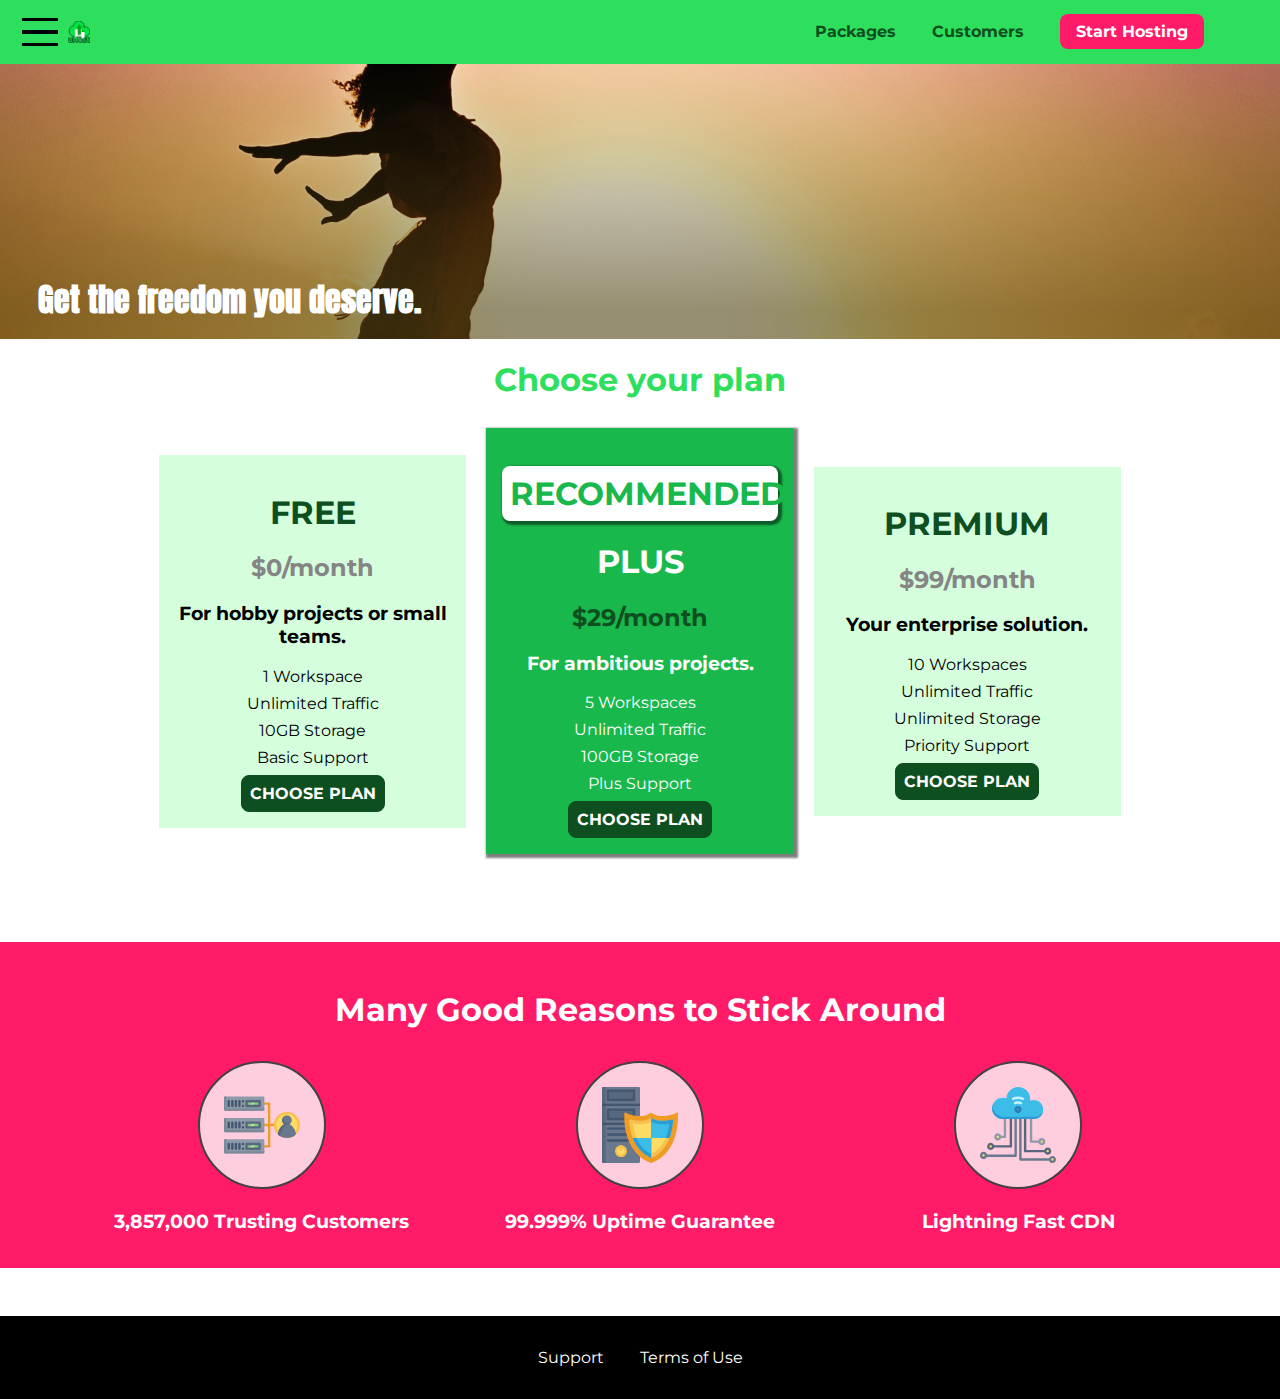
==== commit 0977515a: "Add sidenav and open and close functionality" ====
--- a/index.html
+++ b/index.html
@@ -23,11 +23,18 @@
       <h1 class="modal__title">Do you want to continue?</h1>
       <div class="modal__actions">
         <a href="start-hosting/index.html" class="modal__action">Yes!</a>
-        <button class="modal__action modal__action--negative" type="button">No!</button>
+        <button class="modal__action modal__action--negative" type="button">
+          No!
+        </button>
       </div>
     </div>
     <header class="main-header">
       <div>
+        <button class="toggle-button">
+          <span class="toggle-button__bar"></span>
+          <span class="toggle-button__bar"></span>
+          <span class="toggle-button__bar"></span>
+        </button>
         <a class="main-header__brand" href="index.html">
           <img
             src="images/uhost-icon.png"
@@ -49,6 +56,19 @@
         </ul>
       </nav>
     </header>
+    <nav class="mobile-nav">
+      <ul class="mobile-nav__items">
+        <li class="mobile-nav__item">
+          <a href="packages/index.html">Packages</a>
+        </li>
+        <li class="mobile-nav__item">
+          <a href="customers/index.html">Customers</a>
+        </li>
+        <li class="mobile-nav__item mobile-nav__item--cta">
+          <a href="start-hosting/index.html">Start Hosting</a>
+        </li>
+      </ul>
+    </nav>
     <main>
       <section id="product-overview">
         <h1>Get the freedom you deserve.</h1>
--- a/shared.css
+++ b/shared.css
@@ -33,6 +33,28 @@
   vertical-align: middle;
 }
 
+.toggle-button {
+  width: 3rem;
+  background: transparent;
+  border: none;
+  cursor: pointer;
+  padding-top: 0;
+  padding-bottom: 0;
+  vertical-align: middle;
+}
+
+.toggle-button:focus {
+  outline: none;
+}
+
+.toggle-button__bar {
+  width: 100%;
+  height: 0.2rem;
+  background: black;
+  display: block;
+  margin: 0.6rem 0;
+}
+
 .main-header__brand {
   color: #0e4f1f;
   text-decoration: none;
@@ -40,6 +62,7 @@
   font-size: 1.4rem;
   height: 1.4rem;
   display: inline-block;
+  vertical-align: middle;
 }
 
 .main-header__brand img {
@@ -49,7 +72,7 @@
 .main-nav {
   display: inline-block;
   text-align: right;
-  width: calc(100% - 74px);
+  width: calc(100% - 122px);
   vertical-align: middle;
 }
 
@@ -65,7 +88,8 @@
   margin: 0 1rem;
 }
 
-.main-nav__item a {
+.main-nav__item a,
+.mobile-nav__item a {
   text-decoration: none;
   color: #0e4f1f;
   font-weight: bold;
@@ -78,7 +102,8 @@
   border-bottom: 5px solid white;
 }
 
-.main-nav__item--cta a {
+.main-nav__item--cta a,
+.mobile-nav__item--cta a {
   color: white;
   background: #ff1b68;
   padding: 0.5rem 1rem;
@@ -86,7 +111,9 @@
 }
 
 .main-nav__item--cta a:hover,
-.main-nav__item--cta a:active {
+.main-nav__item--cta a:active,
+.mobile-nav__item--cta a:hover,
+.mobile-nav__item--cta a:active {
   color: #ff1b68;
   background: white;
   border: none;
@@ -118,6 +145,34 @@
 .main-footer__link a:hover,
 .main-footer__link a:active {
   color: #ccc;
+}
+
+.mobile-nav {
+  display: none;
+  position: fixed;
+  z-index: 101;
+  top: 0;
+  left: 0;
+  background: white;
+  width: 80%;
+  height: 100vh;
+}
+
+.mobile-nav__items {
+  width: 90%;
+  height: 100%;
+  list-style: none;
+  margin: 10% auto;
+  padding: 0;
+  text-align: center;
+}
+
+.mobile-nav__item {
+  margin: 1rem 0;
+}
+
+.mobile-nav__item a {
+  font-size: 1.5rem;
 }
 
 .button {
@@ -140,3 +195,56 @@
 .button:focus {
   outline: none;
 }
+
+.modal {
+  position: fixed;
+  display: none;
+  z-index: 200;
+  top: 20%;
+  left: 30%;
+  width: 40%;
+  background: white;
+  padding: 1rem;
+  border: 1px solid #ccc;
+  box-shadow: 1px 1px 1px rgba(0, 0, 0, 0.5);
+}
+
+.modal__title {
+  text-align: center;
+  margin: 0 0 1rem 0;
+}
+
+.modal__actions {
+  text-align: center;
+}
+
+.modal__action {
+  border: 1px solid #0e4f1f;
+  background: #0e4f1f;
+  text-decoration: none;
+  color: white;
+  font: inherit;
+  padding: 0.5rem 1rem;
+  cursor: pointer;
+}
+
+.modal__action:hover,
+.modal__action:active {
+  background: #2ddf5c;
+  border-color: #2ddf5c;
+}
+
+.modal__action--negative {
+  background: red;
+  border-color: red;
+}
+
+.modal__action--negative:hover,
+.modal__action--negative:active {
+  background: #ff1b68;
+  border-color: #ff1b68;
+}
+
+.open {
+  display: block;
+}--- a/main.css
+++ b/main.css
@@ -123,53 +123,4 @@
   font-weight: bold;
   font-size: 1.2rem;
   color: white;
-}
-
-.modal {
-  position: fixed;
-  display: none;
-  z-index: 200;
-  top: 20%;
-  left: 30%;
-  width: 40%;
-  background: white;
-  padding: 1rem;
-  border: 1px solid #ccc;
-  box-shadow: 1px 1px 1px rgba(0, 0, 0, 0.5);
-}
-
-.modal__title {
-  text-align: center;
-  margin: 0 0 1rem 0;
-}
-
-.modal__actions {
-  text-align: center;
-}
-
-.modal__action {
-  border: 1px solid #0e4f1f;
-  background: #0e4f1f;
-  text-decoration: none;
-  color: white;
-  font: inherit;
-  padding: 0.5rem 1rem;
-  cursor: pointer;
-}
-
-.modal__action:hover,
-.modal__action:active {
-  background: #2ddf5c;
-  border-color: #2ddf5c;
-}
-
-.modal__action--negative {
-  background: red;
-  border-color: red;
-}
-
-.modal__action--negative:hover,
-.modal__action--negative:active {
-  background: #ff1b68;
-  border-color: #ff1b68;
 }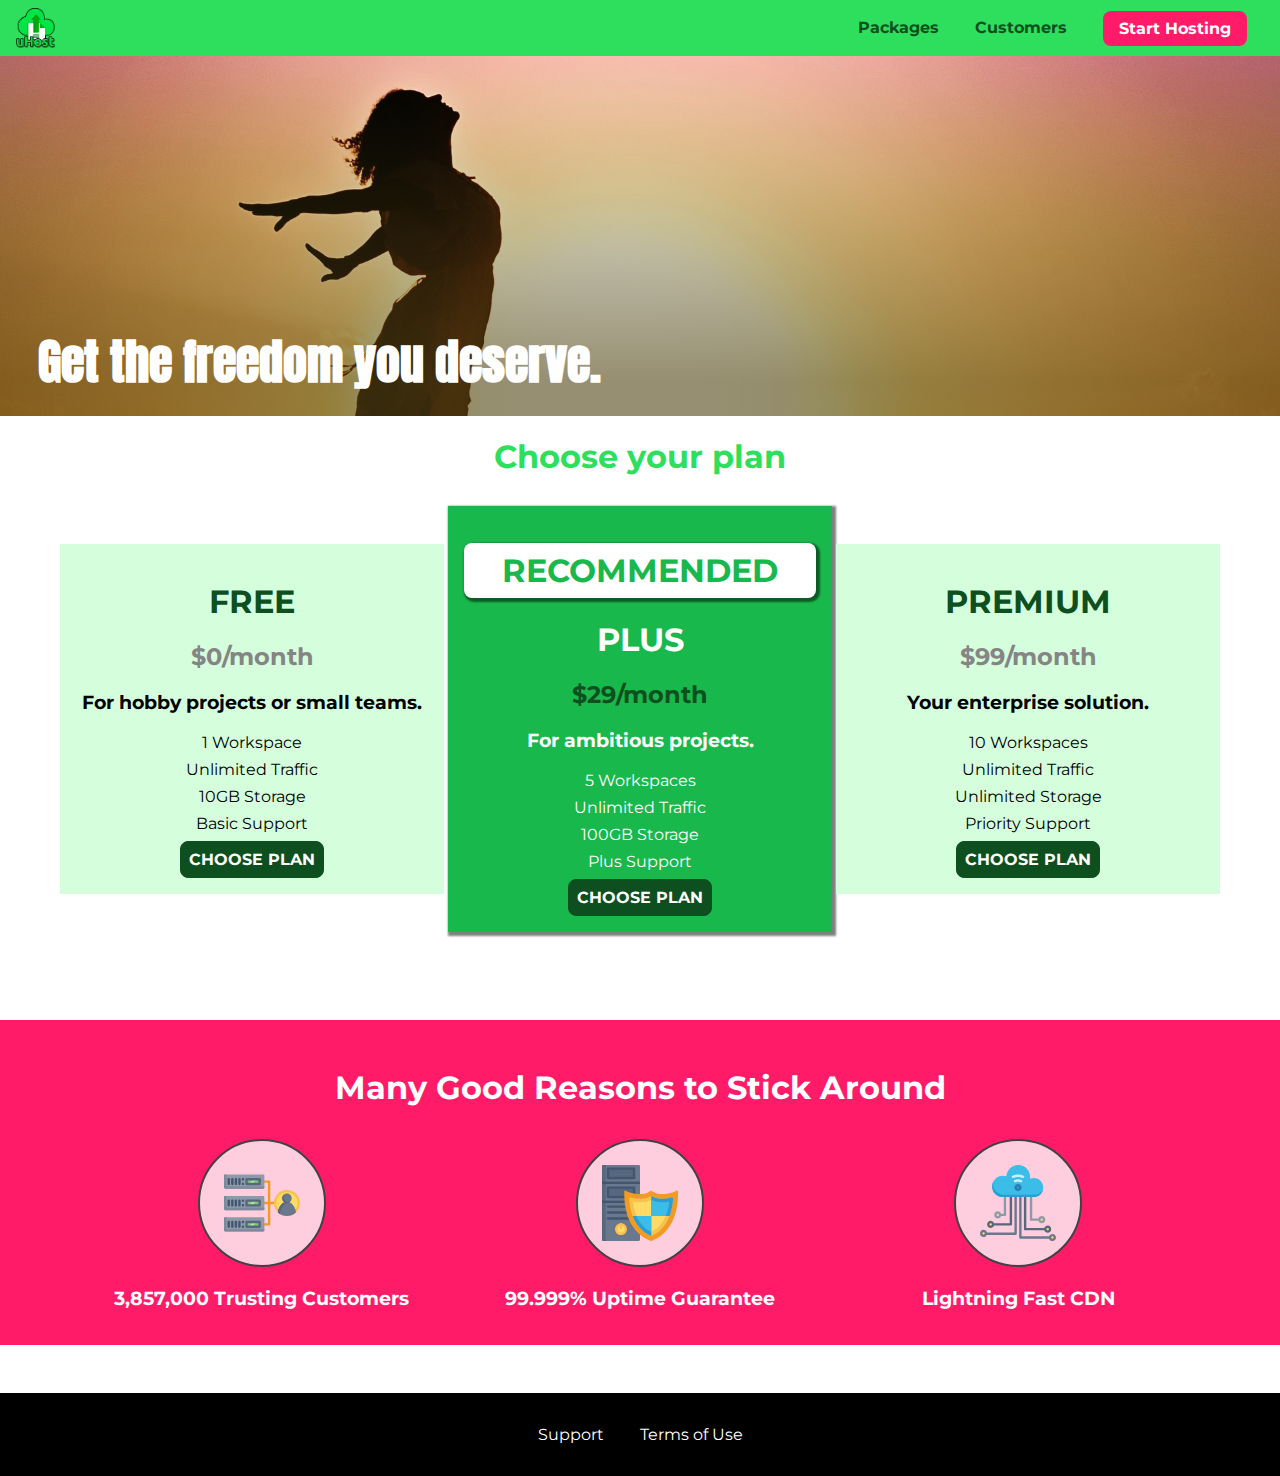
==== commit 5048369b: "Move web font imports to shared CSS file." ====
--- a/index.html
+++ b/index.html
@@ -3,16 +3,9 @@
   <head>
     <meta charset="UTF-8" />
     <meta http-equiv="X-UA-Compatible" content="ie=edge" />
+    <meta name="viewport" content="width=device-width, initial-scale=1.0" />
     <title>uHost</title>
     <link rel="shortcut icon" href="favicon.png" />
-    <link
-      rel="stylesheet"
-      href="https://fonts.googleapis.com/css?family=Anton"
-    />
-    <link
-      rel="stylesheet"
-      href="https://fonts.googleapis.com/css?family=Montserrat:400,700"
-    />
     <link rel="stylesheet" href="shared.css" />
     <link rel="stylesheet" href="main.css" />
   </head>
--- a/shared.css
+++ b/shared.css
@@ -1,3 +1,7 @@
+@import url('https://fonts.googleapis.com/css?family=Roboto');
+@import url('https://fonts.googleapis.com/css?family=Anton');
+@import url('https://fonts.googleapis.com/css?family=Montserrat:400,700');
+
 * {
   box-sizing: border-box;
 }
@@ -5,6 +9,11 @@
 body {
   font-family: 'Montserrat', sans-serif;
   margin: 0;
+}
+
+main {
+  min-height: calc(100vh - 3.5rem - 8rem);/* - nav - footer */
+  margin-top: 3.5rem
 }
 
 .backdrop {
@@ -59,21 +68,17 @@
   color: #0e4f1f;
   text-decoration: none;
   font-weight: bold;
-  font-size: 1.4rem;
-  height: 1.4rem;
+  height: 2.5rem;
   display: inline-block;
   vertical-align: middle;
 }
 
 .main-header__brand img {
-  height: 100%;
+  height: 100%
 }
 
 .main-nav {
-  display: inline-block;
-  text-align: right;
-  width: calc(100% - 122px);
-  vertical-align: middle;
+  display: none;
 }
 
 .main-nav__items {
@@ -133,8 +138,8 @@
 }
 
 .main-footer__link {
-  display: inline-block;
-  margin: 0 1rem;
+  display: block;
+  margin: 1rem;
 }
 
 .main-footer__link a {
@@ -196,6 +201,13 @@
   outline: none;
 }
 
+.button[disabled] {
+  cursor: not-allowed;
+  border: #a1a1a1;
+  background: #ccc;
+  color: #a1a1a1;
+}
+
 .modal {
   position: fixed;
   display: none;
@@ -247,4 +259,22 @@
 
 .open {
   display: block;
+}
+
+@media (min-width: 40rem) {
+  .toggle-button {
+    display: none;
+  }
+
+  .main-nav {
+    display: inline-block;
+    text-align: right;
+    width: calc(100% - 44px);
+    vertical-align: middle;
+  }
+
+  .main-footer__link {
+    display: inline-block;
+    margin: 0 1rem;
+  }
 }--- a/main.css
+++ b/main.css
@@ -1,6 +1,6 @@
 #product-overview {
   background: linear-gradient(to top, rgba(80, 68, 18, 0.6) 10%, transparent),
-    url('images/freedom.jpg') left 10% bottom 70% / cover no-repeat border-box,
+    url('images/freedom.jpg') center/ cover no-repeat border-box,
     #ff1b68;
   /* background-image: url("images/freedom.jpg");
   background-size: cover;
@@ -10,8 +10,18 @@
   background-clip: border-box; */
   height: 33vh;
   width: 100%;
-  margin-top: 2.6rem;
+
   position: relative;
+}
+
+#product-overview h1 {
+  color: white;
+  font-family: 'Anton', sans-serif;
+  font-size: 1.6rem;
+  margin: 0;
+  position: absolute;
+  bottom: 5%;
+  left: 3%;
 }
 
 .section-title {
@@ -19,35 +29,17 @@
   text-align: center;
 }
 
-#product-overview h1 {
-  color: white;
-  font-family: 'Anton', sans-serif;
-  margin: 0;
-  position: absolute;
-  bottom: 5%;
-  left: 3%;
-}
-
-.plan__list {
-  width: 80%;
-  margin: auto;
-  text-align: center;
-}
-
 .plan {
   background: #d5ffdc;
   text-align: center;
   padding: 1rem;
-  margin: 0.5rem;
-  display: inline-block;
-  width: 30%;
-  vertical-align: middle;
+  margin: 0.5rem 0;
+  width: 100%;
 }
 
 .plan--highlighted {
   background: #19b84c;
   color: white;
-  box-shadow: 2px 2px 2px 2px rgba(0, 0, 0, 0.5);
 }
 
 .plan__annotation {
@@ -102,11 +94,6 @@
   text-align: center;
 }
 
-.key-feature {
-  display: inline-block;
-  width: 30%;
-  vertical-align: top;
-}
 
 .key-feature__image {
   background: #ffcede;
@@ -123,4 +110,43 @@
   font-weight: bold;
   font-size: 1.2rem;
   color: white;
-}+}
+
+@media (min-width: 40rem) and (min-height: 40rem) {
+  #product-overview {
+    height: 40vh;
+    background-position: 50% 25%;
+  }
+  #product-overview h1 {
+    font-size: 3rem;
+  }
+}
+
+
+@media (min-width: 40rem) {
+  .plan__list {
+    width: 100%;
+    text-align: center;
+  }
+  
+  .plan {
+    display: inline-block;
+    width: 30%;
+    vertical-align: middle;
+    min-width: 13rem;
+    max-width: 25rem;
+  }
+
+  .plan--highlighted {
+    box-shadow: 2px 2px 2px 2px rgba(0, 0, 0, 0.5);
+  }  
+}
+
+@media (min-width: 40rem) {
+  .key-feature {
+    display: inline-block;
+    width: 30%;
+    vertical-align: top;
+    max-width: 25rem;
+  }
+}
